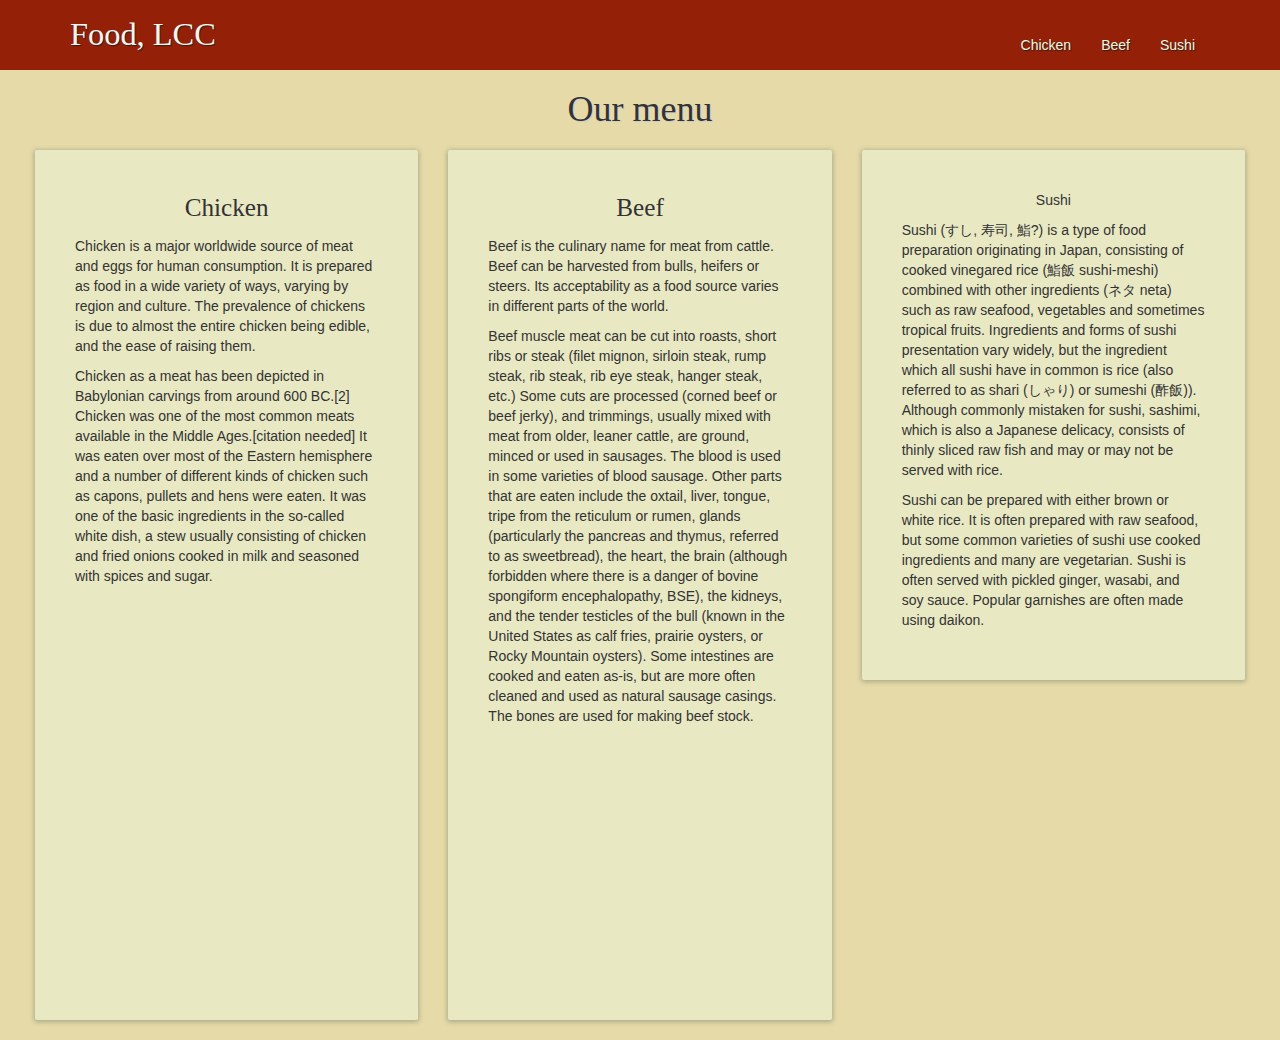
==== site/index.html @ c6a01ec8 "message" ====
<!doctype html>
<html>
<head>
	<meta charset="utf-8">
   	<meta http-equiv="X-UA-Compatible" content="IE=edge">
   	<meta name="viewport" content="width=device-width, initial-scale=1">
		<title>assignment</title>
	<link rel="stylesheet" href="css/bootstrap.min.css">
   	<link rel="stylesheet" href="css/styles.css">   
   	<link href='https://fonts.googleapis.com/css?family=Josefin+Sans' rel='stylesheet' type='text/css'> 
</head>
<body>
<header>
      <nav id="header-nav" class="navbar navbar-default">
         <div class="container">
         	<div class="navbar-header">
         		<div class="navbar-brand">
                <p><span>Food, LCC</span></p>
         		 </div>
         			 <button type="button" class="navbar-toggle collapsed" data-toggle="collapse" data-target="#collapsable-nav" aria-expanded="false">
                        <span class="sr-only">Toggle navigation</span>
                        <span class="icon-bar"></span>
                        <span class="icon-bar"></span>
                        <span class="icon-bar"></span>
                    </button>
         	</div>
         		
         		 
  					<div id="collapsable-nav" class="collapse navbar-collapse">
                     	<ul id="nav-list" class="nav navbar-nav navbar-right">
                     		<li>
                     			<a href="index.html">
                     			<br class="hidden-xs">Chicken</a>
                     		</li>
                     		<li>
                     			<a href="index.html">
                     			<br class="hidden-xs">Beef</a>
                     		</li>
                     		<li>
                     			<a href="index.html">
                     			<br class="hidden-xs">Sushi</a>
                     		</li>
                     	</ul>
                     </div>
                 </div>
         	
                
               </nav>
         </header>

<h1 class="text-center">Our menu</h1>
	<div id="tiles" class="row">

	 <div class="col-md-4 col-sm-6 col-12">
	   <div id="tile">
	 <p class="text-center"><span>Chicken</span></p>
     <p> Chicken is a major worldwide source of meat and eggs for human consumption. It is prepared as food in a wide variety of ways, varying by region and culture. The prevalence of chickens is due to almost the entire chicken being edible, and the ease of raising them.</p>

	<p>Chicken as a meat has been depicted in Babylonian carvings from around 600 BC.[2] Chicken was one of the most common meats available in the Middle Ages.[citation needed] It was eaten over most of the Eastern hemisphere and a number of different kinds of chicken such as capons, pullets and hens were eaten. It was one of the basic ingredients in the so-called white dish, a stew usually consisting of chicken and fried onions cooked in milk and seasoned with spices and sugar.
     </p></div>
    </div>

     <div class="col-md-4 col-sm-6 col-xs-12">
      <div id="tile">
     <p class="text-center"><span>Beef</span></p>
     <p>Beef is the culinary name for meat from cattle. Beef can be harvested from bulls, heifers or steers. Its acceptability as a food source varies in different parts of the world.</p>

	<p>Beef muscle meat can be cut into roasts, short ribs or steak (filet mignon, sirloin steak, rump steak, rib steak, rib eye steak, hanger steak, etc.) Some cuts are processed (corned beef or beef jerky), and trimmings, usually mixed with meat from older, leaner cattle, are ground, minced or used in sausages. The blood is used in some varieties of blood sausage. Other parts that are eaten include the oxtail, liver, tongue, tripe from the reticulum or rumen, glands (particularly the pancreas and thymus, referred to as sweetbread), the heart, the brain (although forbidden where there is a danger of bovine spongiform encephalopathy, BSE), the kidneys, and the tender testicles of the bull (known in the United States as calf fries, prairie oysters, or Rocky Mountain oysters). Some intestines are cooked and eaten as-is, but are more often cleaned and used as natural sausage casings. The bones are used for making beef stock.</p>
     </div>
     </div>

     <div class="col-md-4 col-sm-12 col-xs-12">
      <div id="sushi">
     <p class="text-center"><span>Sushi</span></p>
     <p>
     Sushi (すし, 寿司, 鮨?) is a type of food preparation originating in Japan, consisting of cooked vinegared rice (鮨飯 sushi-meshi) combined with other ingredients (ネタ neta) such as raw seafood, vegetables and sometimes tropical fruits. Ingredients and forms of sushi presentation vary widely, but the ingredient which all sushi have in common is rice (also referred to as shari (しゃり) or sumeshi (酢飯)). Although commonly mistaken for sushi, sashimi, which is also a Japanese delicacy, consists of thinly sliced raw fish and may or may not be served with rice.</p>

	<p>Sushi can be prepared with either brown or white rice. It is often prepared with raw seafood, but some common varieties of sushi use cooked ingredients and many are vegetarian. Sushi is often served with pickled ginger, wasabi, and soy sauce. Popular garnishes are often made using daikon.</p>
     </div>
     </div>

	</div>



<script src="https://code.jquery.com/jquery-2.1.4.min.js"></script>
<script src="js/bootstrap.min.js"></script>


</body>
</html>
---- site/css/styles.css ----
body{
	background-color: #E6DAA8;
}


#header-nav{
	border-radius: 0;
	border: 0;
	background-color: #942107;
}

#header-nav a{
	color: #F5F5DF;
	
}

.navbar-default .navbar-collapse {
	border-color: #942107;
}

.navbar-default .navbar-toggle .icon-bar {
	background-color: #631504;
}

.navbar-toggle {
	background-color: #F5F5DF;
	border: 1px solid #821A03;
}



.navbar-default .navbar-toggle:focus, .navbar-default .navbar-toggle:hover {
	background-color: #E8E8C3;
}



#tiles {
	margin: 20px;

}

#tile {
	padding: 40px;
	background-color: #E8E8C3;
	border-radius: 2px;
	box-shadow: 0 1px 5px 1px #ABAB89;
}

#sushi{
	padding: 40px;
	background-color: #E8E8C3;
	border-radius: 2px;
	box-shadow: 0 1px 5px 1px #ABAB89;
}

.navbar-brand p span{ 
	vertical-align: center;
	font-family: "Times New Roman", Times, serif;
	font-size: 1.8em;
	color: #F5F5EB;
	text-shadow: 1px 1px 1px #222;
	padding-top: 20px;
}

#tile p span{
	font-family: "Times New Roman", Times, serif;
	font-size: 1.8em;
}

/*#sushi p span{
	font-family: "Times New Roman", Times, serif;
	font-size: 1.8em;
}*/

h1{
	font-family: "Times New Roman", Times, serif;
	text-shadow: 1px 1px 1px #ccc;
}

@media (min-width: 991px) {
	.navbar-brand {
	margin-top: 9px;
}

	#tile{
		height: 870px;
	}

	#header-nav a{
		text-shadow: 1px 1px 1px #222;
	}
}

@media (min-width: 991px) and (max-width: 1199px){
	.navbar-brand {
	margin-top: 9px;
}

	#tile{
		height: 870px;
	}

	#sushi {
		height: 870px;
	}

	#header-nav a{
		text-shadow: 1px 1px 1px #222;
	}
}

@media (min-width: 768px) and (max-width: 990px) {
	.navbar-brand {
	margin-top: 9px;
}

	#header-nav a{
		text-shadow: 1px 1px 1px #222;
	}

	#tile{
		height: 750px;
		margin-bottom: 20px;
	}

	#sushi {
		height: 320px;
	}

}


@media (max-width: 767px) {
	 a {
		text-align: center;
		font-size: 1.2em;
	}

	#nav-list{
		background-color: #F5F5DF;
		//margin-bottom: -1px;
		border: 0;

	}

	#header-nav a{
	color: #000;
	}

	#tile{
		margin-bottom: 20px;
	}

}

@media (max-width: 479px) {
	a {
		text-align: center;
		font-size: 1.2em;
	}

	#nav-list{
		background-color: #F5F5DF;
		//margin-bottom: -1px;
	}

	#header-nav a{
	color: #000;
	}

}
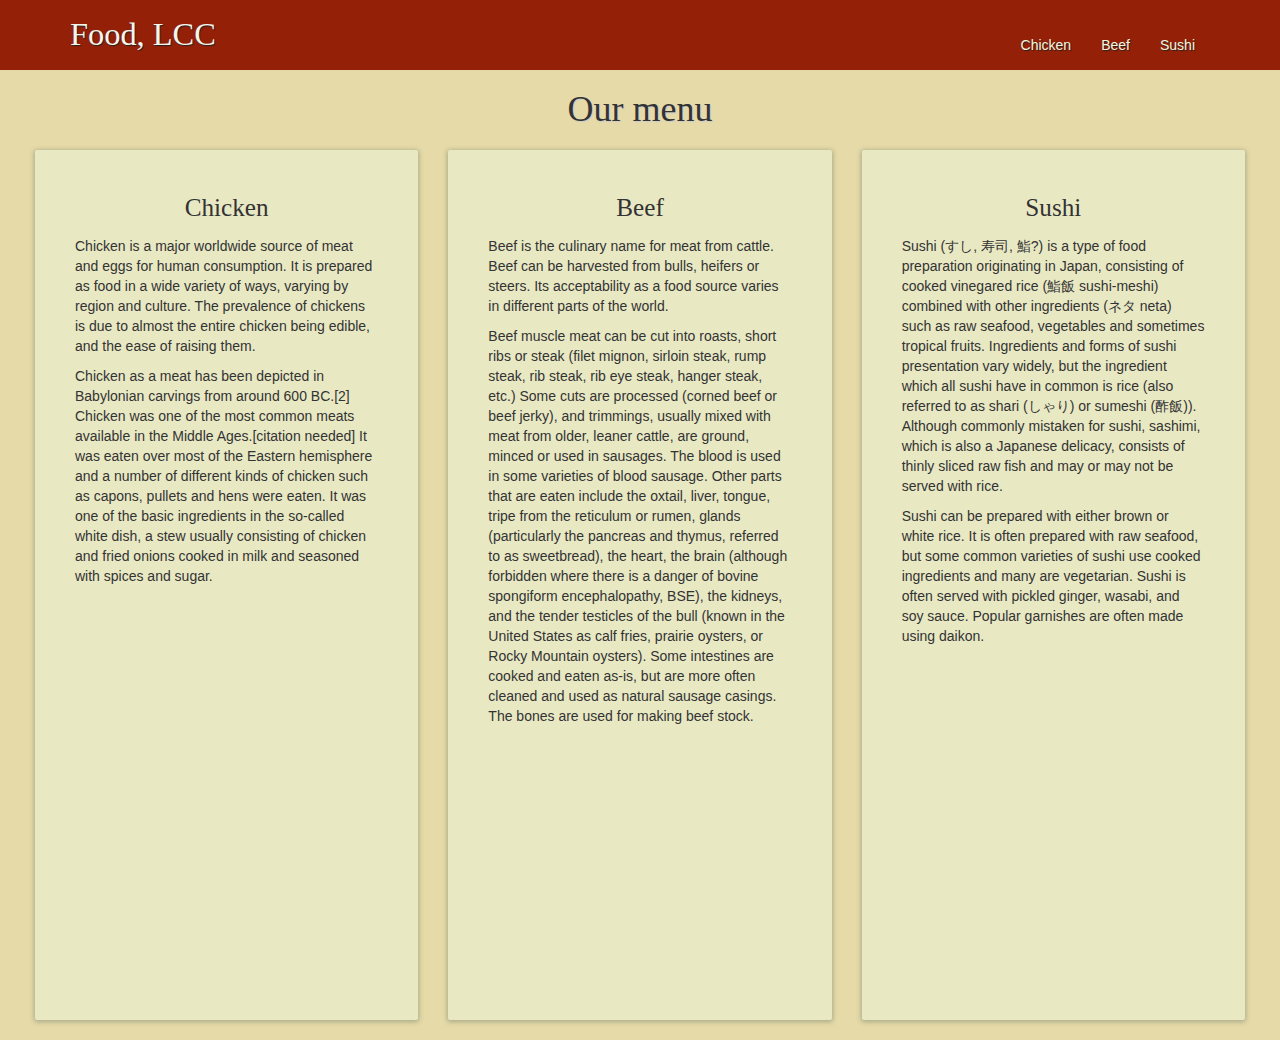
==== commit 7185bcf6: "ancor tags" ====
--- a/site/index.html
+++ b/site/index.html
@@ -29,15 +29,15 @@
   					<div id="collapsable-nav" class="collapse navbar-collapse">
                      	<ul id="nav-list" class="nav navbar-nav navbar-right">
                      		<li>
-                     			<a href="index.html">
+                     			<a href="#chicken">
                      			<br class="hidden-xs">Chicken</a>
                      		</li>
                      		<li>
-                     			<a href="index.html">
+                     			<a href="#beef">
                      			<br class="hidden-xs">Beef</a>
                      		</li>
                      		<li>
-                     			<a href="index.html">
+                     			<a href="#sushi">
                      			<br class="hidden-xs">Sushi</a>
                      		</li>
                      	</ul>
@@ -53,7 +53,7 @@
 
 	 <div class="col-md-4 col-sm-6 col-12">
 	   <div id="tile">
-	 <p class="text-center"><span>Chicken</span></p>
+	 <a name="chicken"></a><p class="text-center"><span>Chicken</span></p>
      <p> Chicken is a major worldwide source of meat and eggs for human consumption. It is prepared as food in a wide variety of ways, varying by region and culture. The prevalence of chickens is due to almost the entire chicken being edible, and the ease of raising them.</p>
 
 	<p>Chicken as a meat has been depicted in Babylonian carvings from around 600 BC.[2] Chicken was one of the most common meats available in the Middle Ages.[citation needed] It was eaten over most of the Eastern hemisphere and a number of different kinds of chicken such as capons, pullets and hens were eaten. It was one of the basic ingredients in the so-called white dish, a stew usually consisting of chicken and fried onions cooked in milk and seasoned with spices and sugar.
@@ -62,7 +62,7 @@
 
      <div class="col-md-4 col-sm-6 col-xs-12">
       <div id="tile">
-     <p class="text-center"><span>Beef</span></p>
+     <a name="beef"></a><p class="text-center"><span>Beef</span></p>
      <p>Beef is the culinary name for meat from cattle. Beef can be harvested from bulls, heifers or steers. Its acceptability as a food source varies in different parts of the world.</p>
 
 	<p>Beef muscle meat can be cut into roasts, short ribs or steak (filet mignon, sirloin steak, rump steak, rib steak, rib eye steak, hanger steak, etc.) Some cuts are processed (corned beef or beef jerky), and trimmings, usually mixed with meat from older, leaner cattle, are ground, minced or used in sausages. The blood is used in some varieties of blood sausage. Other parts that are eaten include the oxtail, liver, tongue, tripe from the reticulum or rumen, glands (particularly the pancreas and thymus, referred to as sweetbread), the heart, the brain (although forbidden where there is a danger of bovine spongiform encephalopathy, BSE), the kidneys, and the tender testicles of the bull (known in the United States as calf fries, prairie oysters, or Rocky Mountain oysters). Some intestines are cooked and eaten as-is, but are more often cleaned and used as natural sausage casings. The bones are used for making beef stock.</p>
@@ -73,7 +73,7 @@
       <div id="sushi">
      <p class="text-center"><span>Sushi</span></p>
      <p>
-     Sushi (すし, 寿司, 鮨?) is a type of food preparation originating in Japan, consisting of cooked vinegared rice (鮨飯 sushi-meshi) combined with other ingredients (ネタ neta) such as raw seafood, vegetables and sometimes tropical fruits. Ingredients and forms of sushi presentation vary widely, but the ingredient which all sushi have in common is rice (also referred to as shari (しゃり) or sumeshi (酢飯)). Although commonly mistaken for sushi, sashimi, which is also a Japanese delicacy, consists of thinly sliced raw fish and may or may not be served with rice.</p>
+     <a name="sushi"></a>Sushi (すし, 寿司, 鮨?) is a type of food preparation originating in Japan, consisting of cooked vinegared rice (鮨飯 sushi-meshi) combined with other ingredients (ネタ neta) such as raw seafood, vegetables and sometimes tropical fruits. Ingredients and forms of sushi presentation vary widely, but the ingredient which all sushi have in common is rice (also referred to as shari (しゃり) or sumeshi (酢飯)). Although commonly mistaken for sushi, sashimi, which is also a Japanese delicacy, consists of thinly sliced raw fish and may or may not be served with rice.</p>
 
 	<p>Sushi can be prepared with either brown or white rice. It is often prepared with raw seafood, but some common varieties of sushi use cooked ingredients and many are vegetarian. Sushi is often served with pickled ginger, wasabi, and soy sauce. Popular garnishes are often made using daikon.</p>
      </div>
--- a/site/css/styles.css
+++ b/site/css/styles.css
@@ -14,9 +14,9 @@
 	
 }
 
-.navbar-default .navbar-collapse {
+/*.navbar-default .navbar-collapse {
 	border-color: #942107;
-}
+}*/
 
 .navbar-default .navbar-toggle .icon-bar {
 	background-color: #631504;
@@ -68,22 +68,26 @@
 	font-size: 1.8em;
 }
 
-/*#sushi p span{
+#sushi p span{
 	font-family: "Times New Roman", Times, serif;
 	font-size: 1.8em;
-}*/
+}
 
 h1{
 	font-family: "Times New Roman", Times, serif;
 	text-shadow: 1px 1px 1px #ccc;
 }
 
-@media (min-width: 991px) {
+@media (min-width: 1200px) {
 	.navbar-brand {
 	margin-top: 9px;
 }
 
 	#tile{
+		height: 870px;
+	}
+
+	#sushi{
 		height: 870px;
 	}
 
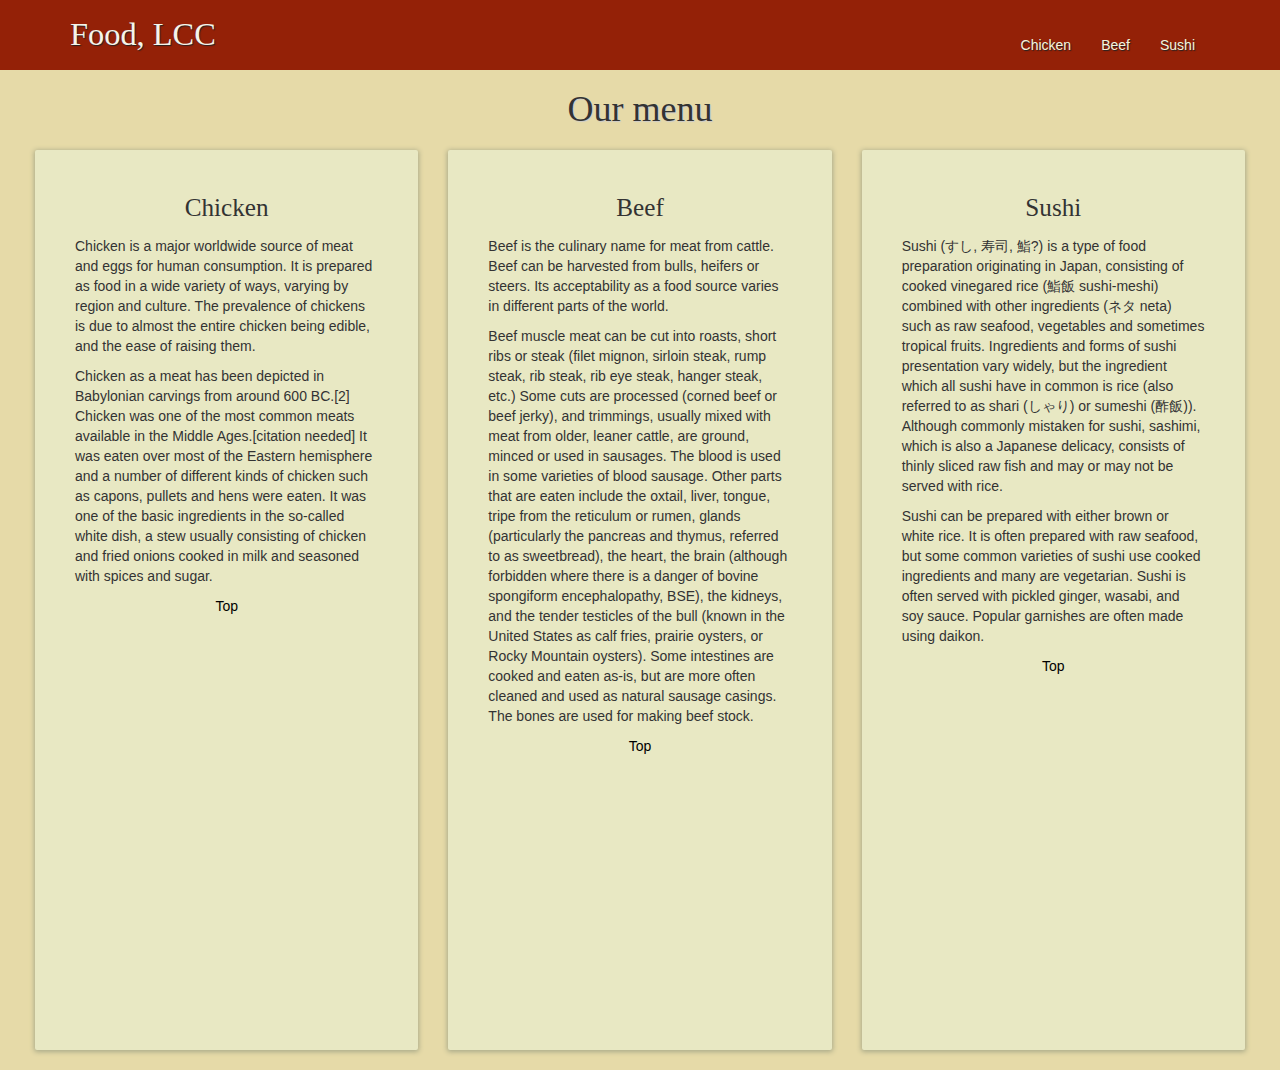
==== commit bf49f870: "top" ====
--- a/site/index.html
+++ b/site/index.html
@@ -57,7 +57,8 @@
      <p> Chicken is a major worldwide source of meat and eggs for human consumption. It is prepared as food in a wide variety of ways, varying by region and culture. The prevalence of chickens is due to almost the entire chicken being edible, and the ease of raising them.</p>
 
 	<p>Chicken as a meat has been depicted in Babylonian carvings from around 600 BC.[2] Chicken was one of the most common meats available in the Middle Ages.[citation needed] It was eaten over most of the Eastern hemisphere and a number of different kinds of chicken such as capons, pullets and hens were eaten. It was one of the basic ingredients in the so-called white dish, a stew usually consisting of chicken and fried onions cooked in milk and seasoned with spices and sugar.
-     </p></div>
+     <p style="text-align: center;"><a href="index.html" style="color: #000; text-decoration: none; font-size: 14px;">Top</a></p</p></div>
+
     </div>
 
      <div class="col-md-4 col-sm-6 col-xs-12">
@@ -65,8 +66,8 @@
      <a name="beef"></a><p class="text-center"><span>Beef</span></p>
      <p>Beef is the culinary name for meat from cattle. Beef can be harvested from bulls, heifers or steers. Its acceptability as a food source varies in different parts of the world.</p>
 
-	<p>Beef muscle meat can be cut into roasts, short ribs or steak (filet mignon, sirloin steak, rump steak, rib steak, rib eye steak, hanger steak, etc.) Some cuts are processed (corned beef or beef jerky), and trimmings, usually mixed with meat from older, leaner cattle, are ground, minced or used in sausages. The blood is used in some varieties of blood sausage. Other parts that are eaten include the oxtail, liver, tongue, tripe from the reticulum or rumen, glands (particularly the pancreas and thymus, referred to as sweetbread), the heart, the brain (although forbidden where there is a danger of bovine spongiform encephalopathy, BSE), the kidneys, and the tender testicles of the bull (known in the United States as calf fries, prairie oysters, or Rocky Mountain oysters). Some intestines are cooked and eaten as-is, but are more often cleaned and used as natural sausage casings. The bones are used for making beef stock.</p>
-     </div>
+	<p>Beef muscle meat can be cut into roasts, short ribs or steak (filet mignon, sirloin steak, rump steak, rib steak, rib eye steak, hanger steak, etc.) Some cuts are processed (corned beef or beef jerky), and trimmings, usually mixed with meat from older, leaner cattle, are ground, minced or used in sausages. The blood is used in some varieties of blood sausage. Other parts that are eaten include the oxtail, liver, tongue, tripe from the reticulum or rumen, glands (particularly the pancreas and thymus, referred to as sweetbread), the heart, the brain (although forbidden where there is a danger of bovine spongiform encephalopathy, BSE), the kidneys, and the tender testicles of the bull (known in the United States as calf fries, prairie oysters, or Rocky Mountain oysters). Some intestines are cooked and eaten as-is, but are more often cleaned and used as natural sausage casings. The bones are used for making beef stock.<p style="text-align: center;"><a href="index.html" style="color: #000; text-decoration: none; font-size: 14px;">Top</a></p></p></div>
+     
      </div>
 
      <div class="col-md-4 col-sm-12 col-xs-12">
@@ -75,8 +76,8 @@
      <p>
      <a name="sushi"></a>Sushi (すし, 寿司, 鮨?) is a type of food preparation originating in Japan, consisting of cooked vinegared rice (鮨飯 sushi-meshi) combined with other ingredients (ネタ neta) such as raw seafood, vegetables and sometimes tropical fruits. Ingredients and forms of sushi presentation vary widely, but the ingredient which all sushi have in common is rice (also referred to as shari (しゃり) or sumeshi (酢飯)). Although commonly mistaken for sushi, sashimi, which is also a Japanese delicacy, consists of thinly sliced raw fish and may or may not be served with rice.</p>
 
-	<p>Sushi can be prepared with either brown or white rice. It is often prepared with raw seafood, but some common varieties of sushi use cooked ingredients and many are vegetarian. Sushi is often served with pickled ginger, wasabi, and soy sauce. Popular garnishes are often made using daikon.</p>
-     </div>
+	<p>Sushi can be prepared with either brown or white rice. It is often prepared with raw seafood, but some common varieties of sushi use cooked ingredients and many are vegetarian. Sushi is often served with pickled ginger, wasabi, and soy sauce. Popular garnishes are often made using daikon.<p style="text-align: center;"><a href="index.html" style="color: #000; text-decoration: none; font-size: 14px;">Top</a></p</p>
+    
      </div>
 
 	</div>
--- a/site/css/styles.css
+++ b/site/css/styles.css
@@ -78,17 +78,19 @@
 	text-shadow: 1px 1px 1px #ccc;
 }
 
+
+
 @media (min-width: 1200px) {
 	.navbar-brand {
 	margin-top: 9px;
 }
 
 	#tile{
-		height: 870px;
+		height: 900px;
 	}
 
 	#sushi{
-		height: 870px;
+		height: 900px;
 	}
 
 	#header-nav a{
@@ -102,11 +104,11 @@
 }
 
 	#tile{
-		height: 870px;
+		height: 900px;
 	}
 
 	#sushi {
-		height: 870px;
+		height: 900px;
 	}
 
 	#header-nav a{
